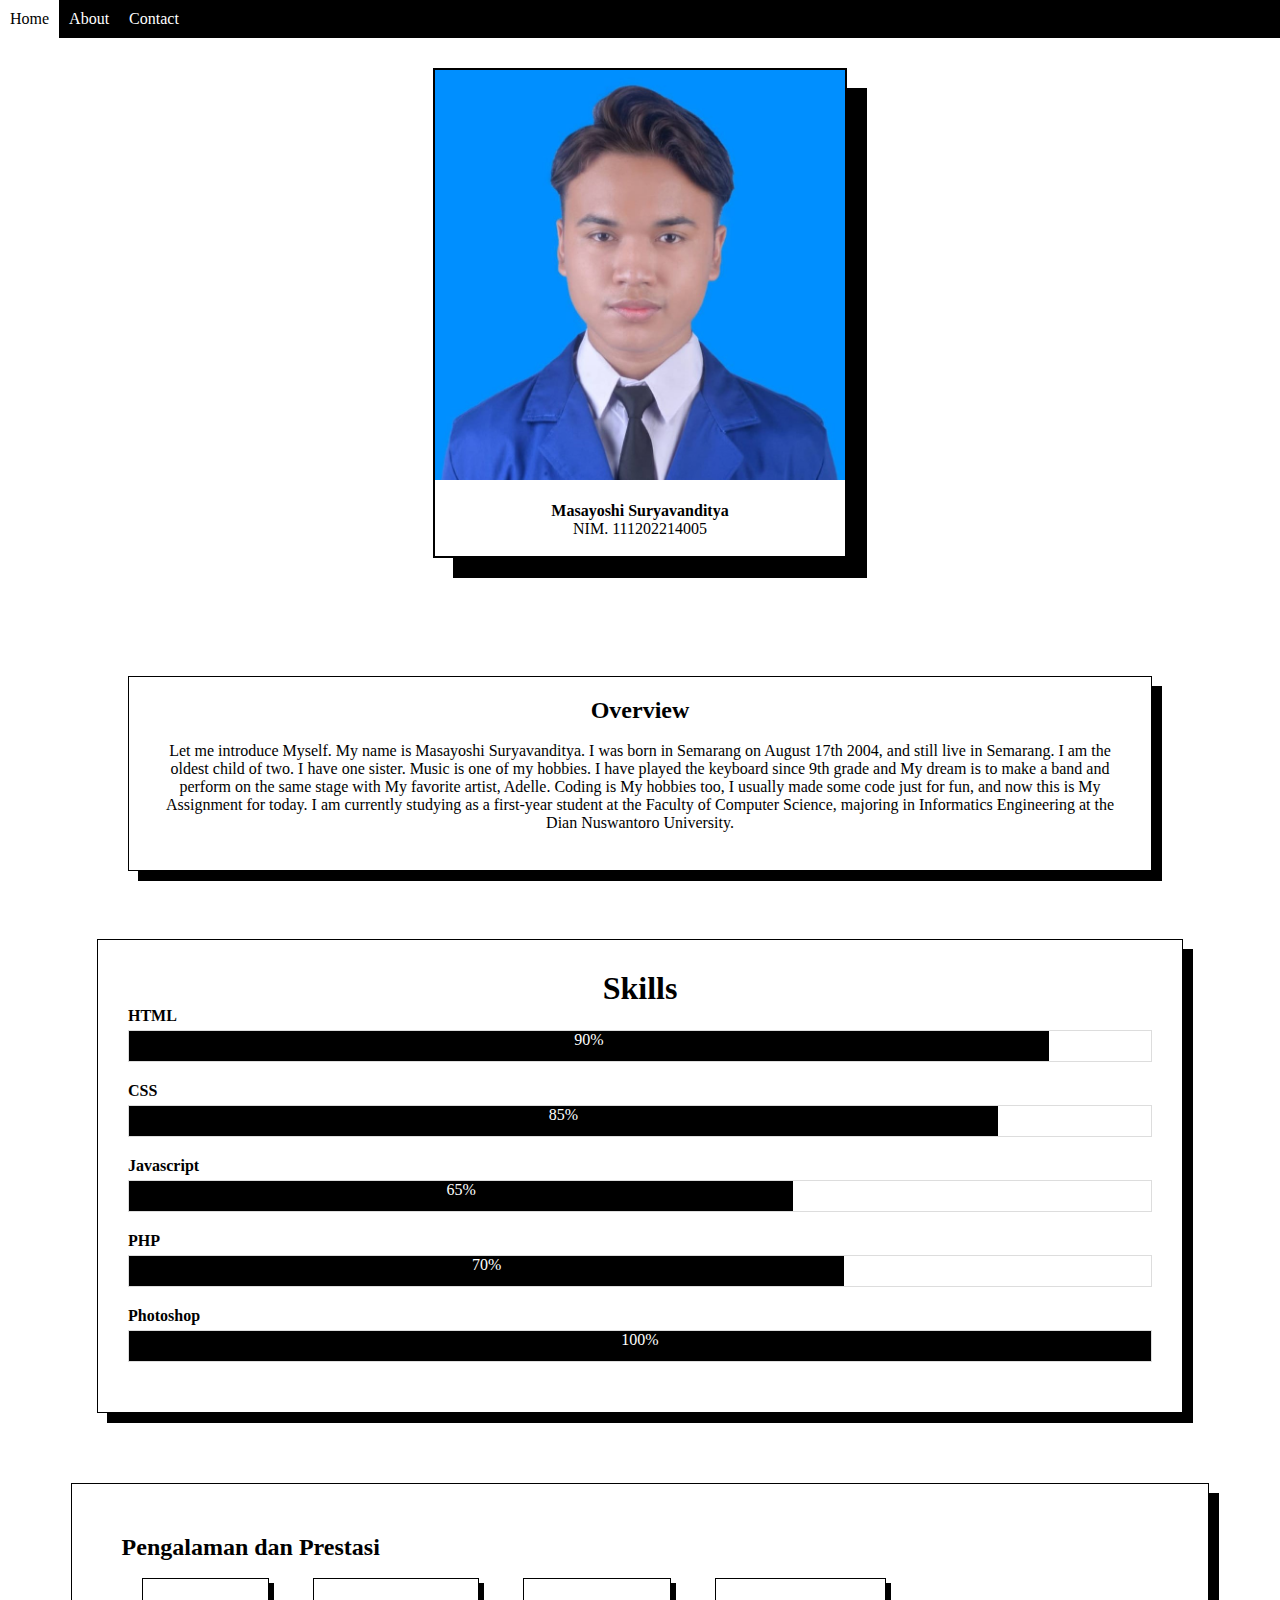
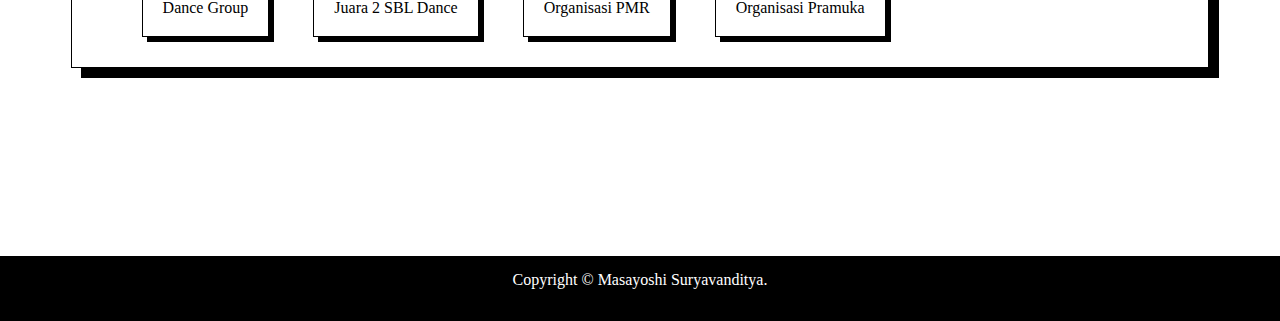
==== index.html @ 59ea4c2e "first commit" ====
<!DOCTYPE html>
<html lang="en">

<head>
    <meta charset="UTF-8">
    <meta http-equiv="X-UA-Compatible" content="IE=edge">
    <meta name="viewport" content="width=device-width, initial-scale=1.0">
    <link rel="stylesheet" href="css/style.css">
    <title>Home</title>
</head>

<body>

    <nav>
        <ul>
            <li><a href="index.html">Home</a></li>
            <li><a href="about.html">About</a></li>
            <li><a href="contact.html">Contact</a></li>
        </ul>
    </nav>
    <br>
    <div class="container">
        <div class="foto-diri">
            <img src="img/foto.jpg" alt="">
            <br><br>
            <p><b>Masayoshi Suryavanditya</b></p>
            <p>NIM. 111202214005</p>
            <br>
        </div>
    </div>
    <br>
    <div class="container">
        <div class="overview">
            <h2>Overview</h2>
            <br>
            <p> Let me introduce Myself. My name is Masayoshi Suryavanditya. I was born in Semarang on August 17th 2004,
                and still live
                in Semarang. I am the oldest child of two. I have one sister. Music is one of my hobbies. I have played
                the keyboard
                since 9th grade and My dream is to make a band and perform on the same stage with My favorite artist,
                Adelle. Coding
                is My hobbies too, I usually made some code just for fun, and now this is My Assignment for today. I am
                currently studying
                as a first-year student at the Faculty of Computer Science, majoring in Informatics Engineering at the
                Dian Nuswantoro
                University.
            </p>
            <br>
        </div>
    </div>
    <br>
    <div class="container3">
        <section id="skills">

            <h1>Skills</h1>
            <h4>HTML</h4>
            <div class="bar">
                <span class="nilai html">90%</span>
            </div>

            <h4>CSS</h4>
            <div class="bar">
                <span class="nilai css">85%</span>
            </div>

            <h4>Javascript</h4>
            <div class="bar">
                <span class="nilai js">65%</span>
            </div>

            <h4>PHP</h4>
            <div class="bar">
                <span class="nilai php">70%</span>
            </div>

            <h4>Photoshop</h4>
            <div class="bar">
                <span class="nilai ps">100%</span>
            </div>
    </div>
    </section>


    </div>

    <div class="container2">
        <div class="kotak pengalaman">
            <h2 style="margin-bottom:10px ;">Pengalaman dan Prestasi</h2>
            <br>
            <ul style="margin-top: 10px;">
                <li class="prestasi">Dance Group</li>
                <li class="prestasi">Juara 2 SBL Dance</li>
                <li class="prestasi">Organisasi PMR</li>
                <li class="prestasi">Organisasi Pramuka</li>
            </ul>
        </div>
    </div>
    <br>
    <div class="footer">
        <p>Copyright &copy; Masayoshi Suryavanditya.</p>
    </div>
</body>

</html>
---- css/style.css ----
* {
    padding: 0;
    margin: 0;
}

.container {
    width: 80%;
    margin: auto;
    margin-top: 50px;
    margin-bottom: 50px;
}

.container2 {
    width: 90%;
    margin: auto;
    margin-bottom: 50px;
    padding: 20px;
}

.container3 {
    width: 80%;
    margin: auto;
    padding: 30px;
    box-shadow: 10px 10px 0px rgb(0, 0, 0);
    border: 1px solid black;
    margin-bottom: 50px;
}

.container3 h1 {
    text-align: center;
}

/* navbar */
nav {
    position: fixed;
    top: 0;
    width: 100%;
}

nav ul {
    list-style-type: none;
    margin: 0;
    padding: 0;
    overflow: hidden;
    background-color: black;
}

nav li {
    float: left;
    margin: auto;
}

nav li a {
    display: block;
    padding: 10px;
    text-decoration: none;
    color: white;
}

nav li a:hover {
    background: white;
    color: black;
}

/* home section */
.foto-diri {
    border: 2px solid black;
    width: 40%;
    margin: auto;
    text-align: center;
    box-shadow: 20px 20px 0px rgb(0, 0, 0);
}

.foto-diri img {
    width: 100%;
}

.kotak {
    width: 90%;
    padding: 10px;
    border: 1px solid black;
    box-shadow: 10px 10px 0px rgb(0, 0, 0);
}

.pengalaman {
    padding: 50px;
    margin: auto;
}

.overview {
    text-align: center;
    padding: 20px;
    border: 1px solid black;
    box-shadow: 10px 10px 0px rgb(0, 0, 0);
}

.prestasi {
    margin-top: 10px;
    border: 1px solid black;
    padding: 20px;
    list-style-type: none;
    display: inline;
    margin: auto;
    margin: 20px;
    box-shadow: 5px 5px 0px rgb(0, 0, 0);
}



/* about section */

.about {
    margin: auto;
    width: 50%;
    border: 1px solid black;
    padding: 20px 50px;
    height: 250px;
    box-shadow: 15px 15px 0px rgb(0, 0, 0);
}

.img-about {
    text-align: center;
    border: 2px solid black;
    width: 30%;
    float: left;
}

.txt-about {
    width: 60%;
    float: right;
}

.img-about2 {
    text-align: center;
    border: 2px solid black;
    width: 30%;
    float: right;
}

.txt-about2 {
    width: 60%;
    float: left;
}

/* contact section */
.mt {
    margin-top: 50px;
}

.txt-contact {
    width: 45%;
    float: left;
}

.form-contact {
    width: 45%;
    float: right;
}

.bar .nilai {
    height: 30px;
    background-color: #F84744;
    display: inline-block;
    color: #fff;
    text-align: center;
}

input,
textarea {
    width: 100%;
    margin-bottom: 20px;
    font-size: 20px;
}

input {
    height: 40px;
}

input[type=submit] {
    width: 40%;
    background: black;
    color: white;
}

#skills .bar {
    height: 30px;
    background-color: #fff;
    border: 1px solid #ddd;
    margin: 5px 0 20px 0;
}

.bar .nilai {
    height: 30px;
    background-color: black;
    display: inline-block;
    color: #fff;
    text-align: center;
}

.html {
    width: 90%;
}

.css {
    width: 85%;
}

.js {
    width: 65%;
}

.php {
    width: 70%;
}

.ps {
    width: 100%;
}

/* footer section */
.footer {
    padding-top: 15px;
    margin-top: 100px;
    background: black;
    color: white;
    height: 50px;
    width: 100%;
    text-align: center;
}
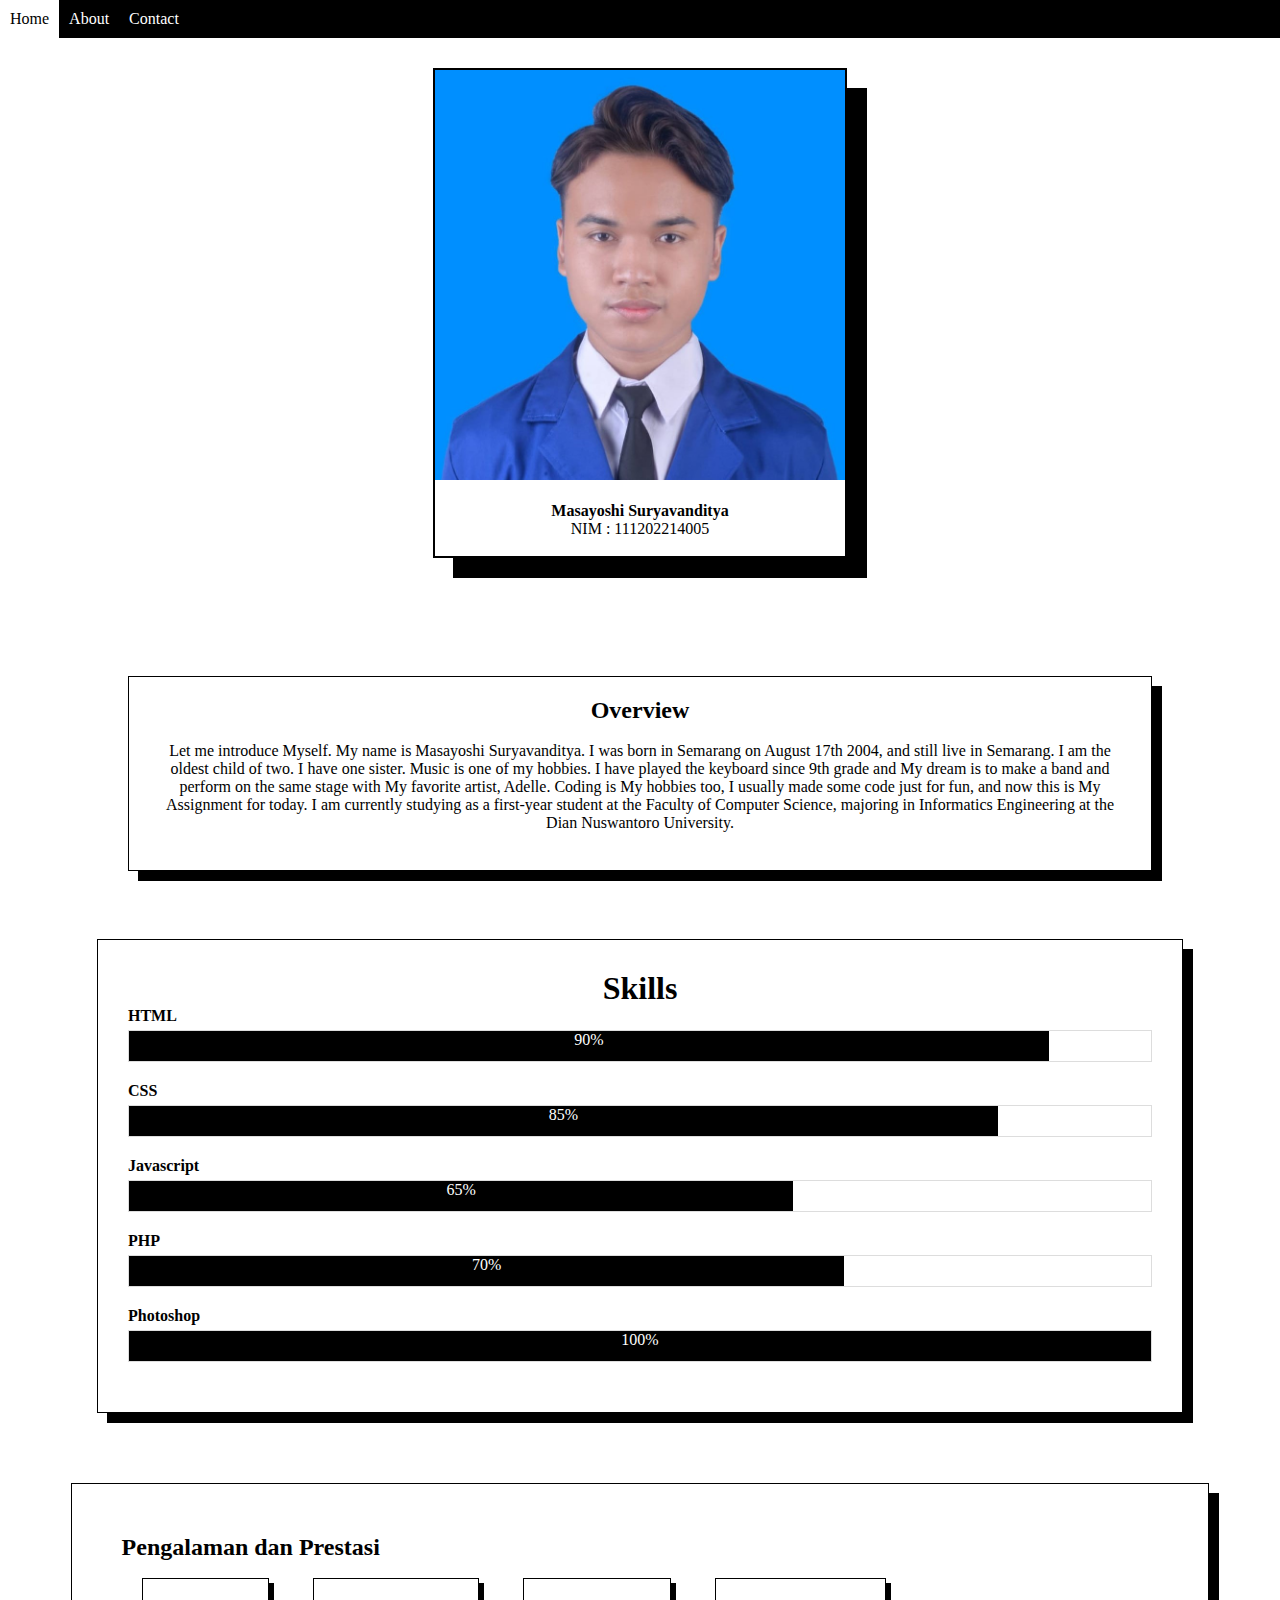
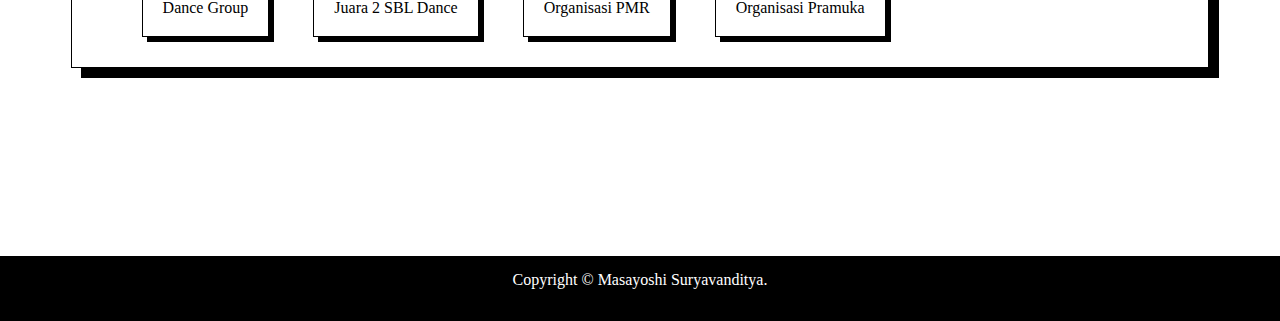
==== commit ecf5942b: "Update index.html" ====
--- a/index.html
+++ b/index.html
@@ -24,7 +24,7 @@
             <img src="img/foto.jpg" alt="">
             <br><br>
             <p><b>Masayoshi Suryavanditya</b></p>
-            <p>NIM. 111202214005</p>
+            <p>NIM : 111202214005</p>
             <br>
         </div>
     </div>
@@ -101,4 +101,4 @@
     </div>
 </body>
 
-</html>+</html>
